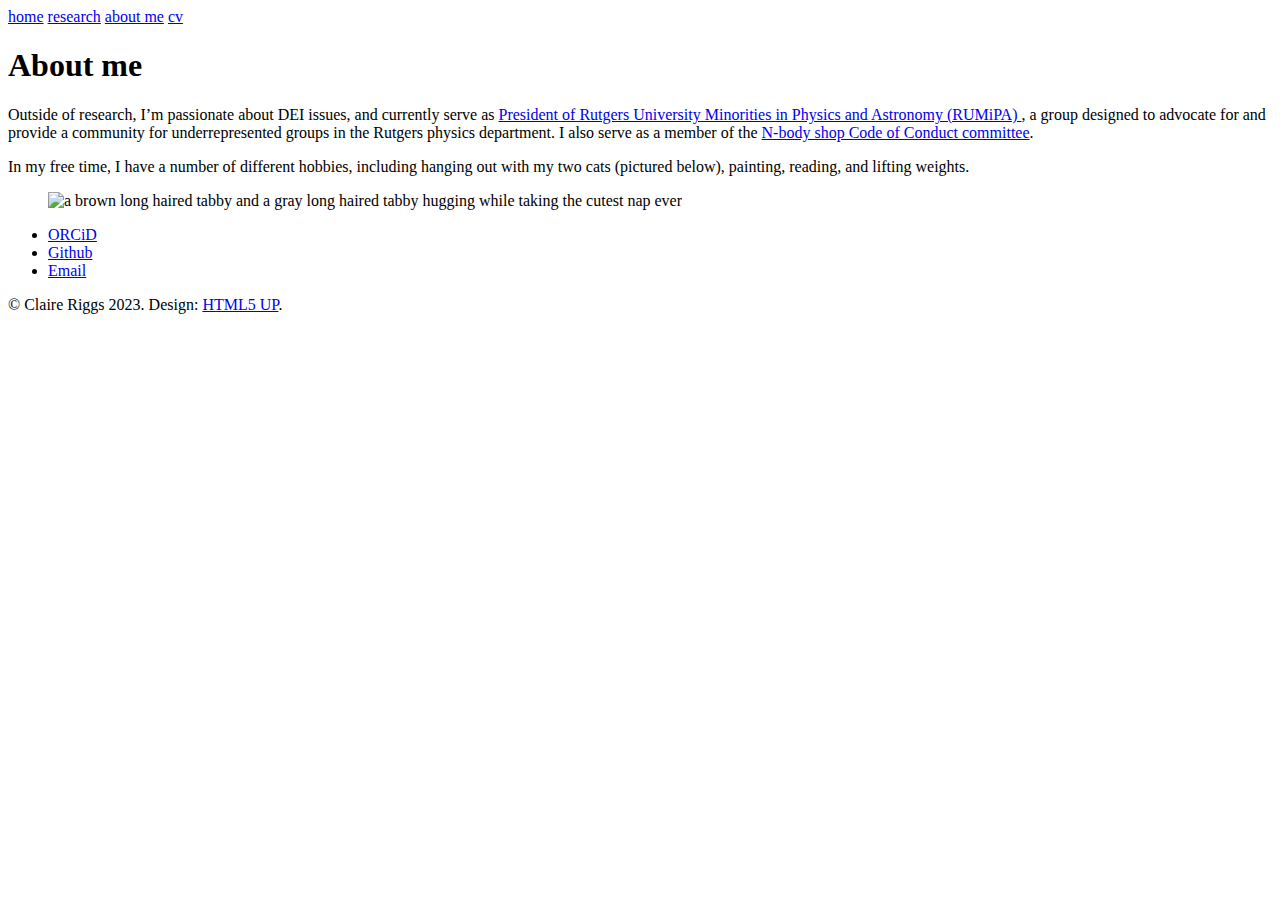
==== aboutme.html @ 35cae591 "Added final files for website" ====
<!DOCTYPE HTML>
<!--
	Aerial by HTML5 UP
	html5up.net | @ajlkn
	Free for personal and commercial use under the CCA 3.0 license (html5up.net/license)
-->
<html>
	<head>
		<title>about me</title>
		<meta charset="utf-8" />
		<meta name="viewport" content="width=device-width, initial-scale=1, user-scalable=no" />
		<link rel="stylesheet" href="assets/css/pages.css" />
		<noscript><link rel="stylesheet" href="assets/css/noscript.css" /></noscript>
	</head>
    <!--                <!-- Navigation Bar-->
<!--    -->
    <div class="navbar">
        <a href="index.html">home</a></li>
        <a href="research.html">research</a></li>
        <a href="aboutme.html">about me</a></li>
        <a href="CV.pdf">cv</a></li>
    </div>

	<body class="is-preload">
		<div id="wrapper">
			<div id="bg"></div>
			<div id="overlay"></div>
			<div id="main">

<!---->
<!--				<!-- Header -->
					<header id="header">
						<h1>About me</h1>
						<p>Outside of research, I’m passionate about DEI issues, and currently serve as <a href="https://www.physics.rutgers.edu/rumipa/index.html"> President of Rutgers University Minorities in Physics and Astronomy (RUMiPA) </a>, a group designed to advocate for and provide a community for underrepresented groups in the Rutgers physics department. I also serve as a member of the <a href="https://github.com/N-BodyShop/code_of_conduct/blob/master/code_of_conduct.md">N-body shop Code of Conduct committee</a>.</p>
                        <p>In my free time, I have a number of different hobbies, including hanging out with my two cats (pictured below), painting, reading, and lifting weights.</p>
                        <figure>
                            <img width = "600" src="assets/css/images/bones_janie.jpeg" alt="a brown long haired tabby and a gray long haired tabby hugging while taking the cutest nap ever">
                        </figure>
                        
						<nav>
							<ul>
								<li><a href="https://orcid.org/0000-0001-8894-5671" class="icon brands fa-orcid"><span class="label">ORCiD</span></a></li>
								<li><a href="https://github.com/clriggs" class="icon brands fa-github"><span class="label">Github</span></a></li>
								<li><a href="mailto:riggs@physics.rutgers.edu" class="icon solid fa-envelope"><span class="label">Email</span></a></li>
							</ul>
						</nav>
					</header>

				<!-- Footer -->
					<footer id="footer">
						<span class="copyright">&copy; Claire Riggs 2023. Design: <a href="http://html5up.net">HTML5 UP</a>.</span>
					</footer>

			</div>
		</div>
		<script>
			window.onload = function() { document.body.classList.remove('is-preload'); }
			window.ontouchmove = function() { return false; }
			window.onorientationchange = function() { document.body.scrollTop = 0; }
		</script>
	</body>


</html>
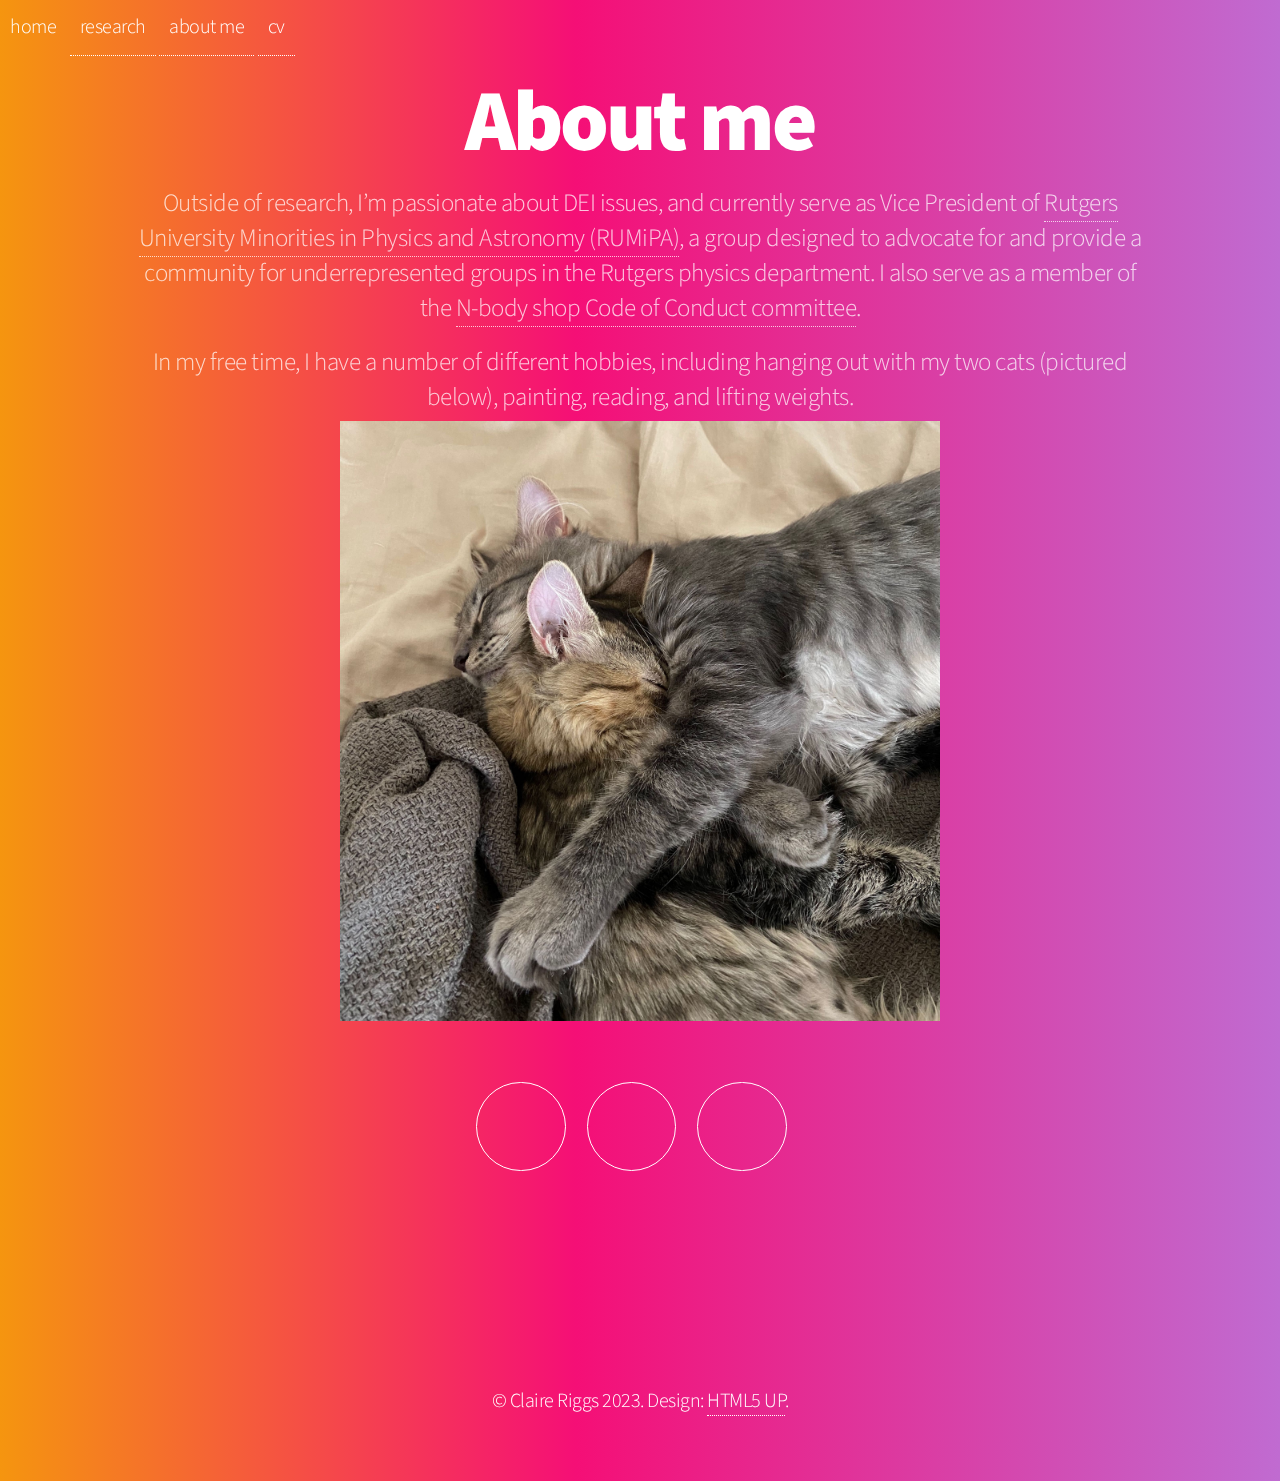
==== commit 7d2d7252: "Update aboutme.html" ====
--- a/aboutme.html
+++ b/aboutme.html
@@ -31,11 +31,12 @@
 <!--				<!-- Header -->
 					<header id="header">
 						<h1>About me</h1>
-						<p>Outside of research, I’m passionate about DEI issues, and currently serve as <a href="https://www.physics.rutgers.edu/rumipa/index.html"> President of Rutgers University Minorities in Physics and Astronomy (RUMiPA) </a>, a group designed to advocate for and provide a community for underrepresented groups in the Rutgers physics department. I also serve as a member of the <a href="https://github.com/N-BodyShop/code_of_conduct/blob/master/code_of_conduct.md">N-body shop Code of Conduct committee</a>.</p>
-                        <p>In my free time, I have a number of different hobbies, including hanging out with my two cats (pictured below), painting, reading, and lifting weights.</p>
-                        <figure>
+						<p>Outside of research, I’m passionate about DEI issues, and currently serve as Vice President of <a href="https://www.physics.rutgers.edu/rumipa/index.html">Rutgers University Minorities in Physics and Astronomy (RUMiPA)</a>, a group designed to advocate for and provide a community for underrepresented groups in the Rutgers physics department. I also serve as a member of the <a href="https://github.com/N-BodyShop/code_of_conduct/blob/master/code_of_conduct.md">N-body shop Code of Conduct committee</a>.</p>
+                        <p>In my free time, I have a number of different hobbies, including hanging out with my two cats (pictured below), painting, reading, and lifting weights.
+			<figure>
                             <img width = "600" src="assets/css/images/bones_janie.jpeg" alt="a brown long haired tabby and a gray long haired tabby hugging while taking the cutest nap ever">
                         </figure>
+			</p>
                         
 						<nav>
 							<ul>
--- a/assets/css/pages.css
+++ b/assets/css/pages.css
@@ -0,0 +1,262 @@
+@import url("https://fonts.googleapis.com/css?family=Source+Sans+Pro:300,900");
+@import url("fontawesome-all.min.css");
+
+/*
+    Aerial by HTML5 UP
+    html5up.net | @ajlkn
+    Free for personal and commercial use under the CCA 3.0 license (html5up.net/license)
+*/
+
+html, body, div, span, applet, object,
+iframe, h1, h2, h3, h4, h5, h6, p, blockquote,
+pre, a, abbr, acronym, address, big, cite,
+code, del, dfn, em, img, ins, kbd, q, s, samp,
+small, strike, strong, sub, sup, tt, var, b,
+u, i, center, dl, dt, dd, ol, ul, li, fieldset,
+form, label, legend, table, caption, tbody,
+tfoot, thead, tr, th, td, article, aside,
+canvas, details, embed, figure, figcaption,
+footer, header, hgroup, menu, nav, output, ruby,
+section, summary, time, mark, audio, video, profilepic {
+    margin: 0;
+    padding: 0;
+    border: 0;
+    font-size: 100%;
+    font: inherit;
+/*    vertical-align: baseline;*/
+    
+}
+
+article, aside, details, figcaption, figure,
+footer, header, hgroup, menu, nav, section {
+    display: inline-block;}
+
+/* Navbar */
+
+
+@media (max-width: 600px) {
+  .navbar a {
+    display: none; /* Hide the links on small screens */
+  }
+  .navbar a.icon {
+    display: block; /* Show only the icon on small screens */
+    position: absolute; /* Position the icon at the right corner */
+    right: 0; /* Align the icon to the right */
+    top: 0; /* Align the icon to the top */
+  }
+  .navbar.responsive a.icon {
+    position: absolute; /* Position the icon at the right corner */
+    right: 0; /* Align the icon to the right */
+    top: 0; /* Align the icon to the top */
+  }
+  .navbar.responsive a {
+    display: block; /* Show the links on small screens */
+    text-align: left; /* Align the links to the left */
+  }
+}
+
+.navbar {
+  position: fixed; /* Make the navbar stay at the top */
+  top: 0; /* Position the navbar at the top of the page */
+  width: 100%; /* Make the navbar take up the full width */
+  z-index: 10; /* Make the navbar appear above other elements */
+}
+
+.navbar a {
+  display: inline-block; /* Make the links align horizontally */
+  padding: 10px; /* Add some padding around the links */
+  color: white; /* Change the link color */
+ background-color: none; /* Change the background color */*/*/*/
+/*  text-decoration: none; /* Remove the underline from the links */*/
+}
+
+ol, ul, il {
+    list-style: none;
+    display: inline-block;
+}
+
+body {
+    line-height: 1;
+    background:  linear-gradient(90deg, #f5950f 0%, #f50f76 45%, #c06bd1 100%);
+    color: #fff;
+    font-family: 'Source Sans Pro', sans-serif;
+    font-size: 15pt;
+    font-weight: 300 !important;
+    letter-spacing: -0.025em;
+    line-height: 1.75em;
+    overflow: scroll;
+}
+
+a {
+    border-bottom: dotted 1px;
+    color: inherit;
+    outline: 0;
+    text-decoration: none;
+}
+
+    a:hover{
+        border-color: transparent;
+    }
+
+/* Icon */
+    .icon {
+        text-decoration: none;
+        position: relative;
+        display: inline-block;
+        font-style: normal;
+        font-variant: normal;
+        text-transform: none !important
+/*        text-rendering: auto;*/
+        line-height: 1;
+        font-family: 'Font Awesome 5 Free';
+        font-weight: 900;
+        font-size: 30;
+        border-bottom: none;
+    }
+
+    .icon > .label {
+        display: none;
+    }
+
+    .icon.brands:before {
+        font-family: 'Font Awesome 5 Brands';
+    }
+    .circle{
+        border: 5px solid white;
+        width: 300px;
+        height: 300px;
+        border-radius: 50%;
+    }
+
+
+/* Header */
+
+#header {
+    padding: 100px;
+    cursor: default;
+    display: inline-block;
+/*    opacity: 0;*/
+    position: relative;
+    text-align: center;
+    top: -1em;
+    vertical-align: middle;
+    width: 80%;
+}
+
+    #header h1 {
+        font-size: 4.35em;
+        font-weight: 900;
+        letter-spacing: -0.035em;
+        line-height: 1em;
+    }
+
+    #header h2 {
+        font-size: 2.75em;
+        font-weight: 400;
+        letter-spacing: -0.035em;
+        line-height: 1em;
+        padding-top: 75px;
+    }
+
+    #header p {
+        font-size: 1.25em;
+        margin: 0.75em 0 0.25em 0;
+        opacity: 0.75;
+    }
+
+    #header nav li {
+        margin: 1.5em 0 0 0;
+        backface-visibility: hidden;
+        display: inline-block;
+        height: 5.35em;
+        line-height: 5.885em;
+        opacity: 1;
+        position: relative;
+        top: 0;
+        width: 5.35em;
+        
+    }
+
+    #header nav a {
+        border-radius: 100%;
+        border: solid 1px #fff;
+        display: block;
+        font-size: 1.75em;
+        height: 2.5em;
+        line-height: 2.5em;
+        position: relative;
+        text-align: center;
+        top: 0;
+        width: 2.5em;
+        
+    }
+
+    #header nav a:hover {
+    font-size: 1.75em;
+    background-color: rgba(255, 255, 255, 0.175);
+    color: #fff;
+    }
+
+    #header nav a:active {
+        font-size: 1.75em;
+        background: none;
+        background-color: rgba(255, 255, 255, 0.35);
+        color: #fff;
+    }
+
+    #header nav a span {
+        display: none;
+    }
+
+
+/* Background */
+
+    #wrapper {
+        left: 0;
+        opacity: 1;
+        width: 100%;
+    }
+
+    #main {
+        text-align: center;
+        width: 100%
+        display: inline-block;
+        content: '';
+    }
+    #bg {
+        background: linear-gradient(90deg, #f5950f 0%, #f50f76 45%, #c06bd1 100%);
+        background-repeat: no-repeat;
+/*        background-size: 75% auto;*/
+        backface-visibility: hidden;
+        margin: 0;
+        z-index: 1;
+        width: 100%;
+    }
+
+    #overlay {
+        background-attachment: fixed, fixed;
+        background-image: url("images/overlay-pattern.png"), url('images/overlay.svg');
+        background-position: top left, center center;
+        background-repeat: repeat;
+        background-size: auto, cover;
+        height: 100%;
+        left: 0;
+        opacity: 1;
+        position: fixed;
+        top: 0;
+        width: 100%;
+    }
+
+/* Footer */
+
+    #footer {
+        background-image: linear-gradient(top, rgba(0,0,0,0), rgba(0,0,0,0.5) 75%);
+        bottom: 0;
+        cursor: default;
+        height: 6em;
+        left: 0;
+        line-height: 8em;
+        position: relative;
+        text-align: center;
+        width: 100%;
+    }
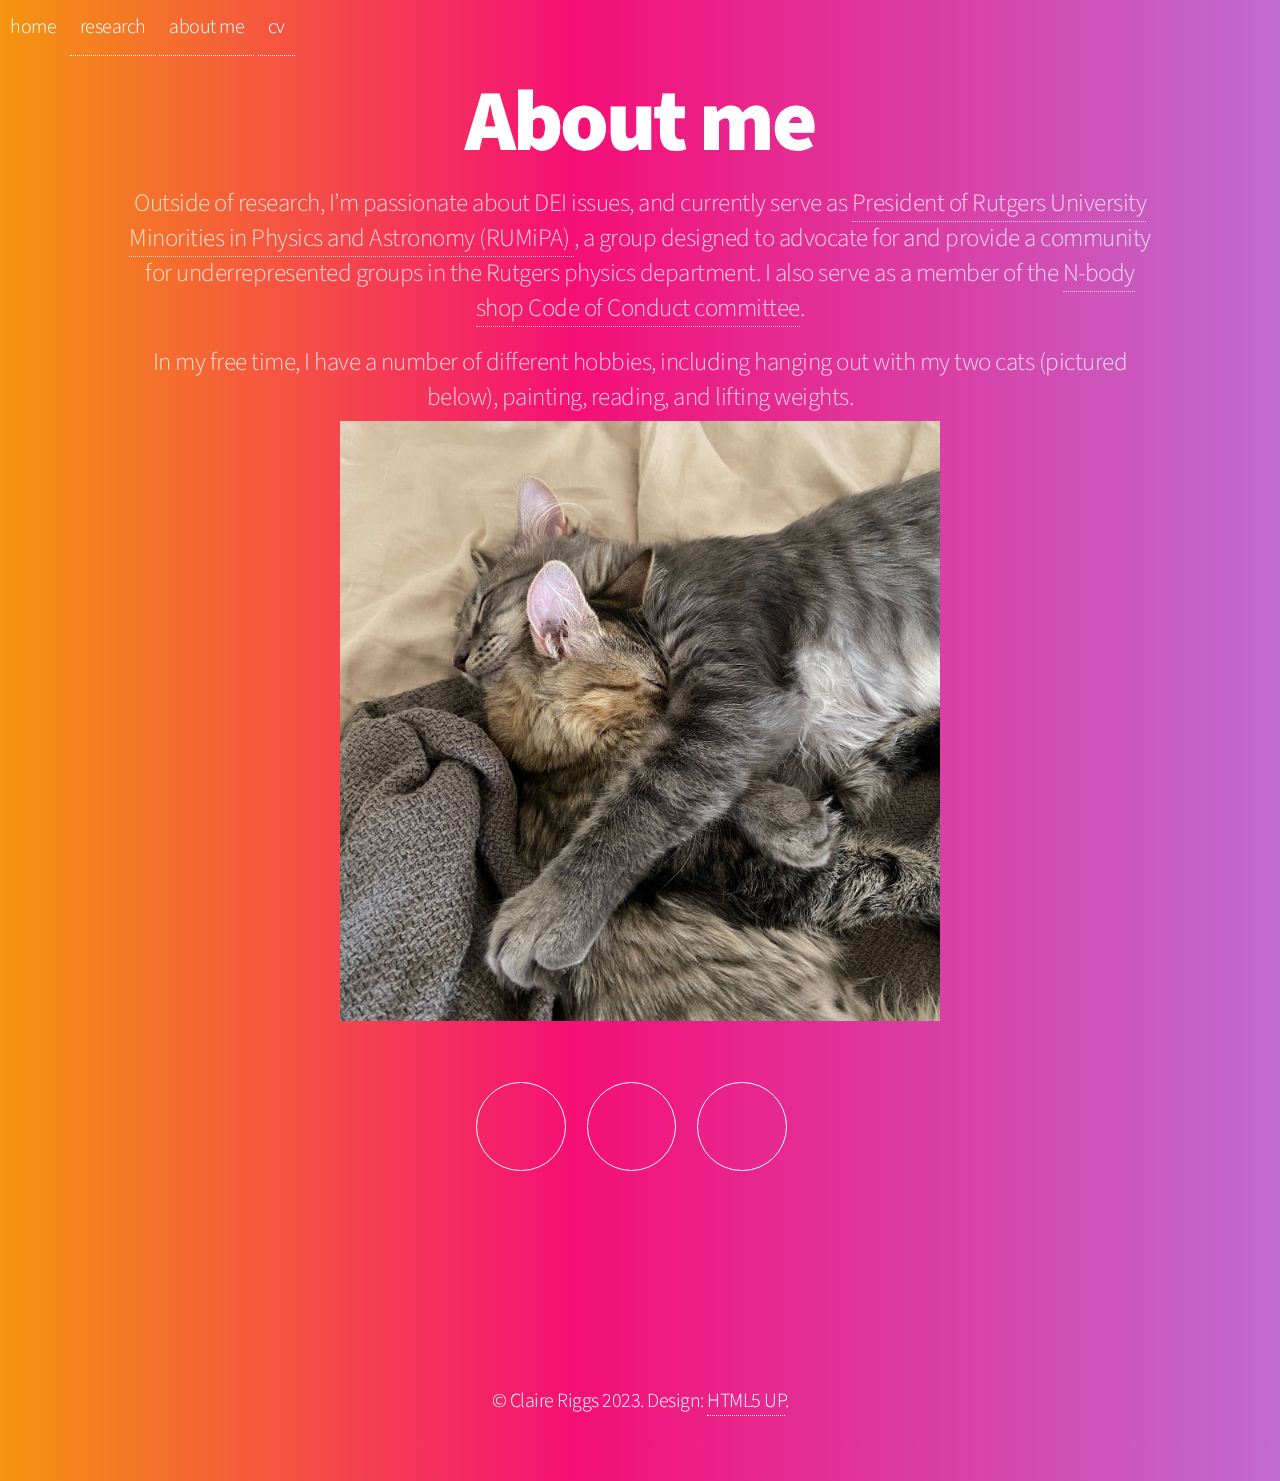
==== commit 7ca8c3f3: "Add files via upload" ====
--- a/aboutme.html
+++ b/aboutme.html
@@ -31,12 +31,12 @@
 <!--				<!-- Header -->
 					<header id="header">
 						<h1>About me</h1>
-						<p>Outside of research, I’m passionate about DEI issues, and currently serve as Vice President of <a href="https://www.physics.rutgers.edu/rumipa/index.html">Rutgers University Minorities in Physics and Astronomy (RUMiPA)</a>, a group designed to advocate for and provide a community for underrepresented groups in the Rutgers physics department. I also serve as a member of the <a href="https://github.com/N-BodyShop/code_of_conduct/blob/master/code_of_conduct.md">N-body shop Code of Conduct committee</a>.</p>
+						<p>Outside of research, I’m passionate about DEI issues, and currently serve as <a href="https://www.physics.rutgers.edu/rumipa/index.html"> President of Rutgers University Minorities in Physics and Astronomy (RUMiPA) </a>, a group designed to advocate for and provide a community for underrepresented groups in the Rutgers physics department. I also serve as a member of the <a href="https://github.com/N-BodyShop/code_of_conduct/blob/master/code_of_conduct.md">N-body shop Code of Conduct committee</a>.</p>
                         <p>In my free time, I have a number of different hobbies, including hanging out with my two cats (pictured below), painting, reading, and lifting weights.
-			<figure>
-                            <img width = "600" src="assets/css/images/bones_janie.jpeg" alt="a brown long haired tabby and a gray long haired tabby hugging while taking the cutest nap ever">
+                        <figure>
+                            <img width="600" src="assets/css/images/bones_janie.jpeg" alt="a brown long haired tabby and a gray long haired tabby hugging while taking the cutest nap ever">
                         </figure>
-			</p>
+                        </p>
                         
 						<nav>
 							<ul>
--- a/assets/css/pages.css
+++ b/assets/css/pages.css
@@ -33,6 +33,10 @@
 
 /* Navbar */
 
+@viewport {
+    width: device-width;
+    zoom: 1.0;
+}
 
 @media (max-width: 600px) {
   .navbar a {
@@ -260,3 +264,67 @@
         text-align: center;
         width: 100%;
     }
+
+/* Mobile */
+
+@media screen and (max-width: 736px) {
+    
+    /* Basic */
+    
+    body {
+        min-width: 320px;
+    }
+    
+    body, input, select, textarea {
+        font-size: 11pt;
+    }
+    
+    #bg {
+        background-size: 300px auto;
+        width: 900px;
+    }
+    
+    /* Header */
+    
+    #header h1 {
+        font-size: 2.5em;
+    }
+    
+    #header p {
+        font-size: 1em;
+    }
+    
+    #header nav {
+        font-size: 1em;
+    }
+    
+    #header nav a:hover {
+        font-size: 1em;
+    }
+    
+    #header nav a:active {
+        font-size: 1em;
+    }
+    
+}
+
+/* Mobile (Portrait) */
+
+    @media screen and (max-width: 480px) {
+        #bg {
+                    background-size: 412.5px auto;
+                    width: 480px;
+                }
+
+            /* Header */
+
+                #header nav {
+                    padding: 0.1em;
+                }
+                
+                #overlay {
+                    none;
+                }
+    }
+    
+    
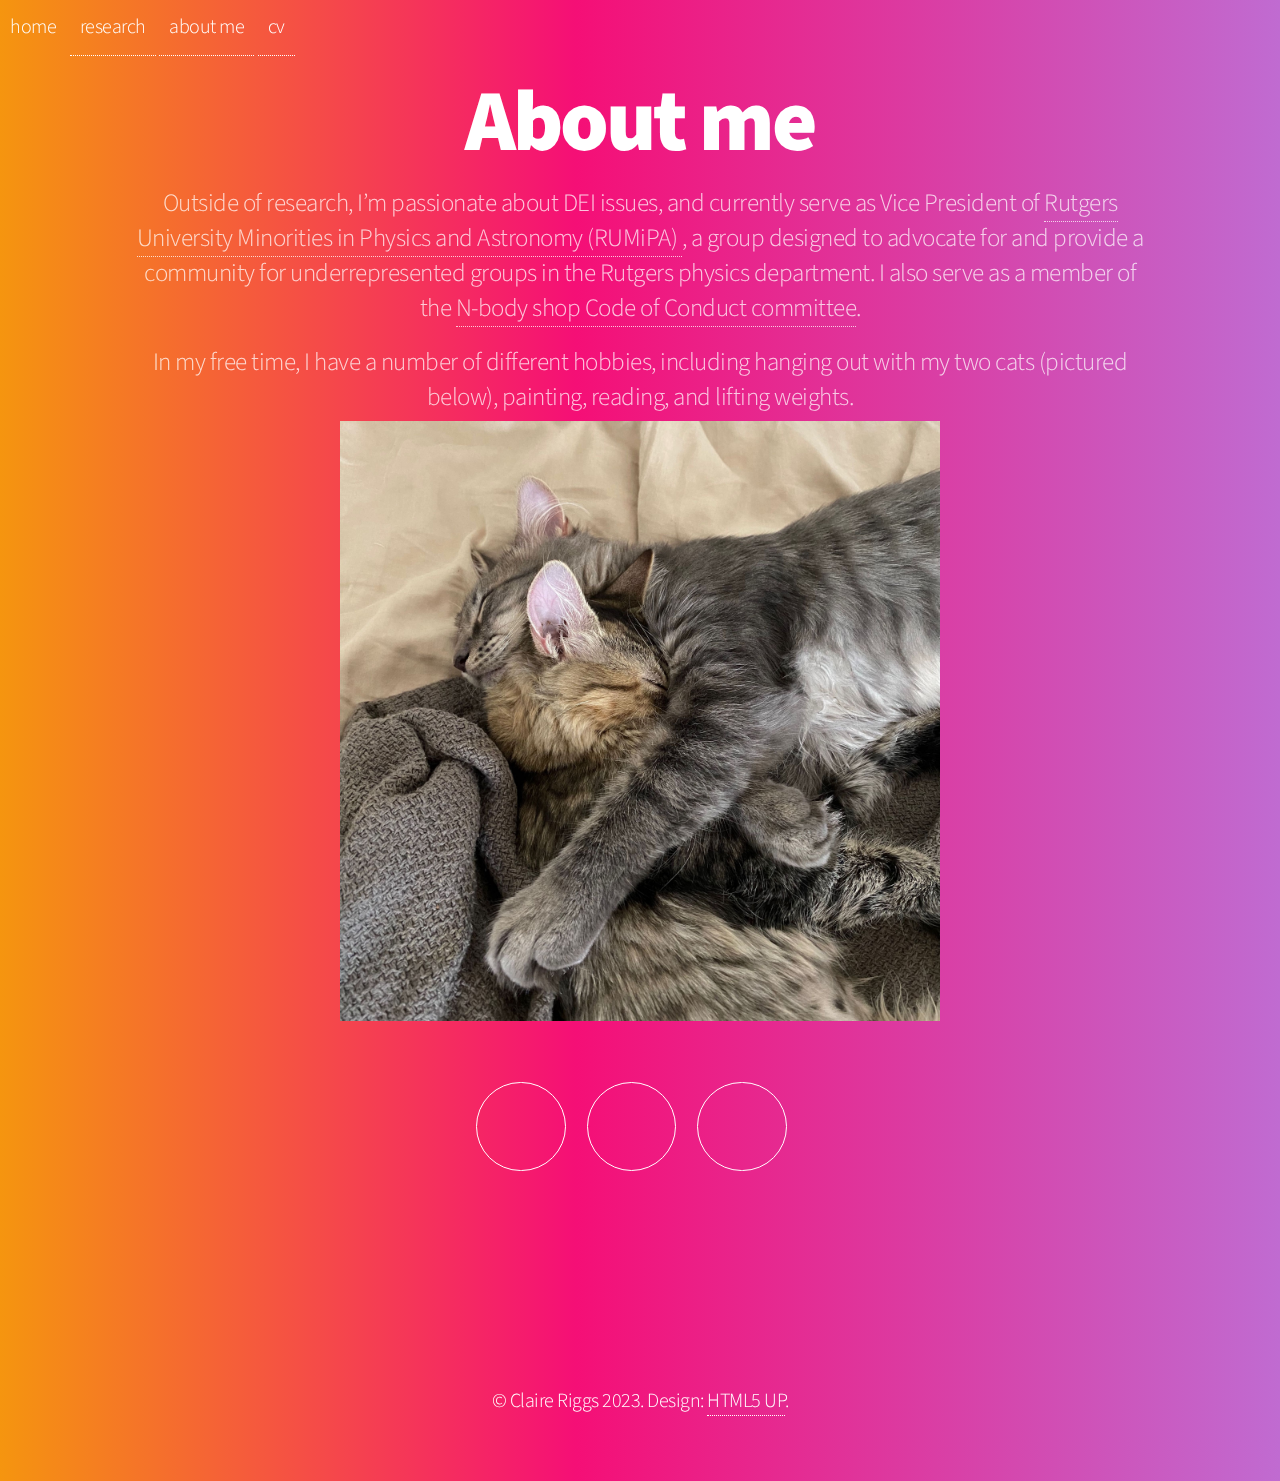
==== commit 59850a93: "Update aboutme.html" ====
--- a/aboutme.html
+++ b/aboutme.html
@@ -31,7 +31,7 @@
 <!--				<!-- Header -->
 					<header id="header">
 						<h1>About me</h1>
-						<p>Outside of research, I’m passionate about DEI issues, and currently serve as <a href="https://www.physics.rutgers.edu/rumipa/index.html"> President of Rutgers University Minorities in Physics and Astronomy (RUMiPA) </a>, a group designed to advocate for and provide a community for underrepresented groups in the Rutgers physics department. I also serve as a member of the <a href="https://github.com/N-BodyShop/code_of_conduct/blob/master/code_of_conduct.md">N-body shop Code of Conduct committee</a>.</p>
+						<p>Outside of research, I’m passionate about DEI issues, and currently serve as Vice President of <a href="https://www.physics.rutgers.edu/rumipa/index.html">Rutgers University Minorities in Physics and Astronomy (RUMiPA) </a>, a group designed to advocate for and provide a community for underrepresented groups in the Rutgers physics department. I also serve as a member of the <a href="https://github.com/N-BodyShop/code_of_conduct/blob/master/code_of_conduct.md">N-body shop Code of Conduct committee</a>.</p>
                         <p>In my free time, I have a number of different hobbies, including hanging out with my two cats (pictured below), painting, reading, and lifting weights.
                         <figure>
                             <img width="600" src="assets/css/images/bones_janie.jpeg" alt="a brown long haired tabby and a gray long haired tabby hugging while taking the cutest nap ever">
--- a/assets/css/pages.css
+++ b/assets/css/pages.css
@@ -91,6 +91,14 @@
     overflow: scroll;
 }
 
+img {
+    width: 600px
+}
+
+img.gradient_fig{
+    width: 300px
+}
+
 a {
     border-bottom: dotted 1px;
     color: inherit;
@@ -273,6 +281,7 @@
     
     body {
         min-width: 320px;
+        background:  #c06bd1;
     }
     
     body, input, select, textarea {
@@ -282,6 +291,7 @@
     #bg {
         background-size: 300px auto;
         width: 900px;
+        background: #c06bd1;
     }
     
     /* Header */
@@ -305,26 +315,61 @@
     #header nav a:active {
         font-size: 1em;
     }
+    #overlay {
+        none;
+        opacity: 0;
+        background-image: none;
+    }
+    
+    img{
+        width: 300px;
+    }
+    
+    img.gradient_fig{
+        width: 150px
+    }
+
+    video {
+        width: 300px;
+    }
     
 }
 
 /* Mobile (Portrait) */
 
-    @media screen and (max-width: 480px) {
-        #bg {
-                    background-size: 412.5px auto;
-                    width: 480px;
-                }
-
-            /* Header */
-
-                #header nav {
-                    padding: 0.1em;
-                }
-                
-                #overlay {
-                    none;
-                }
-    }
-    
-    
+@media screen and (max-width: 480px) {
+    #bg {
+                background-size: 300px auto;
+                width: 480px;
+                background: #c06bd1;
+            }
+
+        /* Header */
+
+            #header nav {
+                padding: 0.1em;
+            }
+            
+            #overlay {
+                none;
+                opacity: 0;
+                background-image: none;
+            }
+            
+            #body {
+                background: #c06bd1;
+            }
+            
+            img{
+                width: 300px;
+            }
+            
+            img.gradient_fig{
+                width: 150px
+            }
+            video {
+                width: 300px;
+            }
+}
+
+    
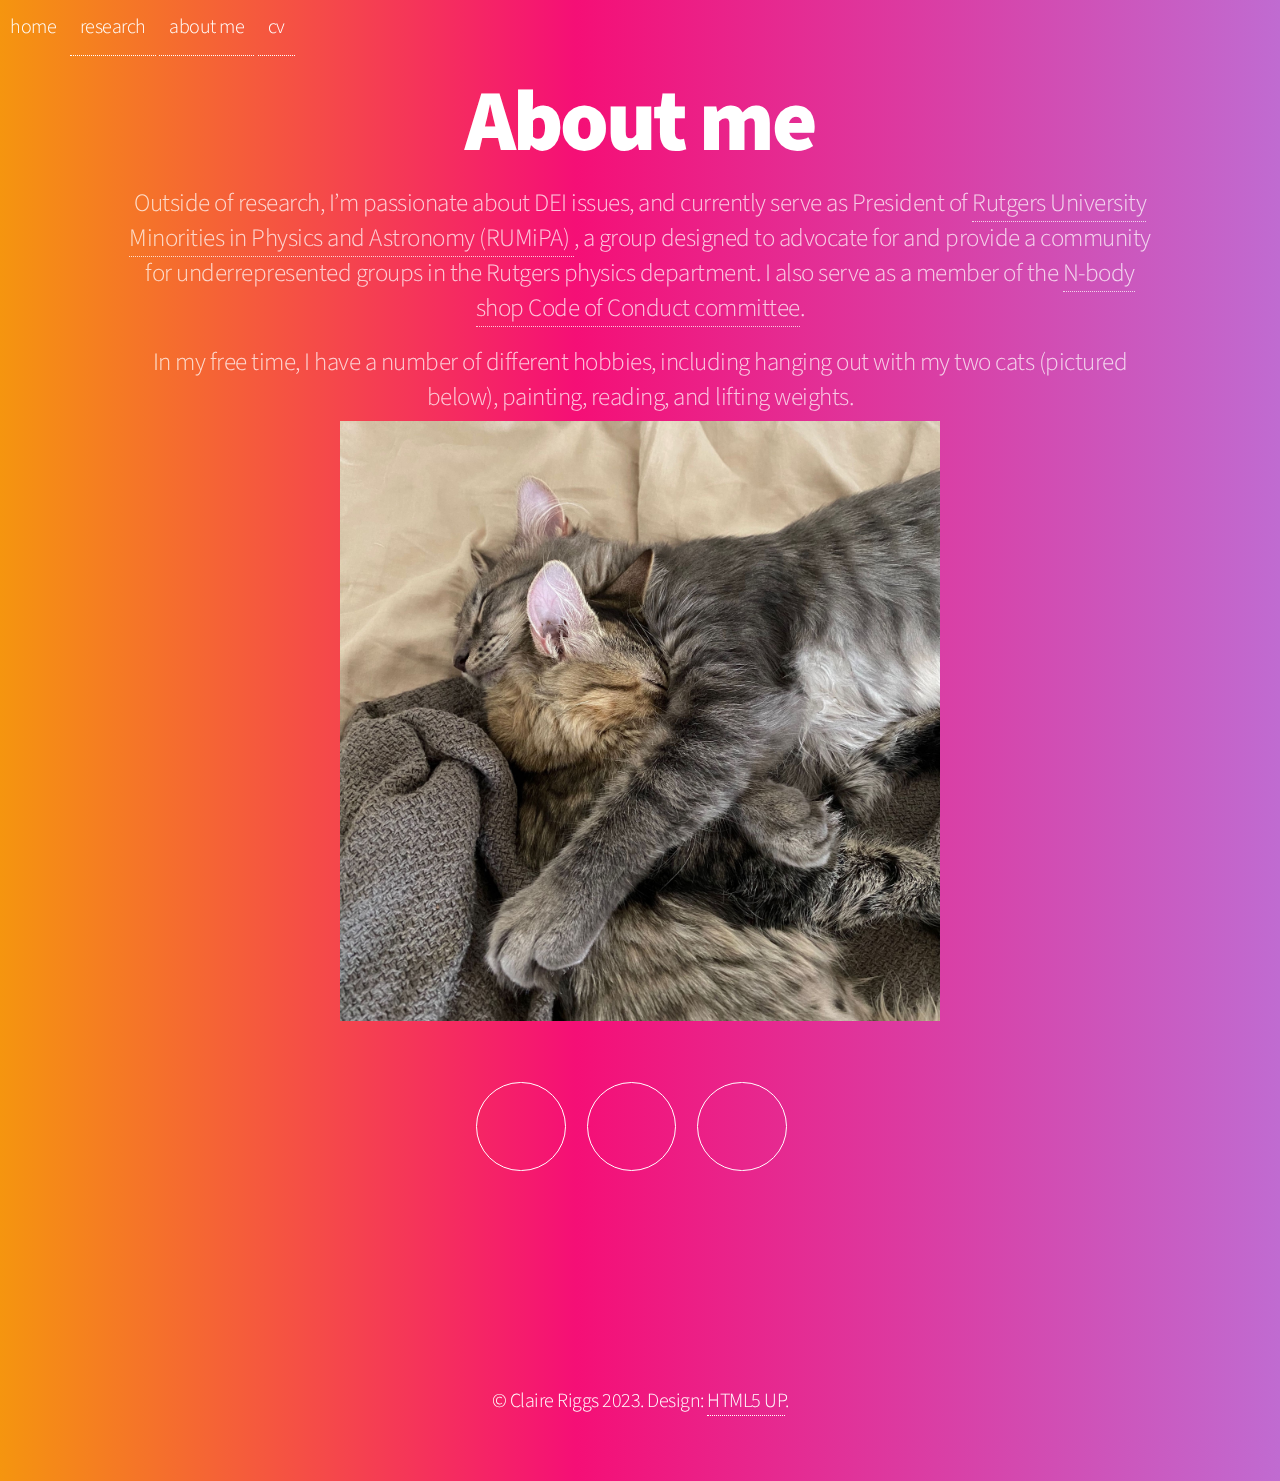
==== commit 2d4abb16: "Update aboutme.html" ====
--- a/aboutme.html
+++ b/aboutme.html
@@ -31,7 +31,7 @@
 <!--				<!-- Header -->
 					<header id="header">
 						<h1>About me</h1>
-						<p>Outside of research, I’m passionate about DEI issues, and currently serve as Vice President of <a href="https://www.physics.rutgers.edu/rumipa/index.html">Rutgers University Minorities in Physics and Astronomy (RUMiPA) </a>, a group designed to advocate for and provide a community for underrepresented groups in the Rutgers physics department. I also serve as a member of the <a href="https://github.com/N-BodyShop/code_of_conduct/blob/master/code_of_conduct.md">N-body shop Code of Conduct committee</a>.</p>
+						<p>Outside of research, I’m passionate about DEI issues, and currently serve as President of <a href="https://www.physics.rutgers.edu/rumipa/index.html">Rutgers University Minorities in Physics and Astronomy (RUMiPA) </a>, a group designed to advocate for and provide a community for underrepresented groups in the Rutgers physics department. I also serve as a member of the <a href="https://github.com/N-BodyShop/code_of_conduct/blob/master/code_of_conduct.md">N-body shop Code of Conduct committee</a>.</p>
                         <p>In my free time, I have a number of different hobbies, including hanging out with my two cats (pictured below), painting, reading, and lifting weights.
                         <figure>
                             <img width="600" src="assets/css/images/bones_janie.jpeg" alt="a brown long haired tabby and a gray long haired tabby hugging while taking the cutest nap ever">
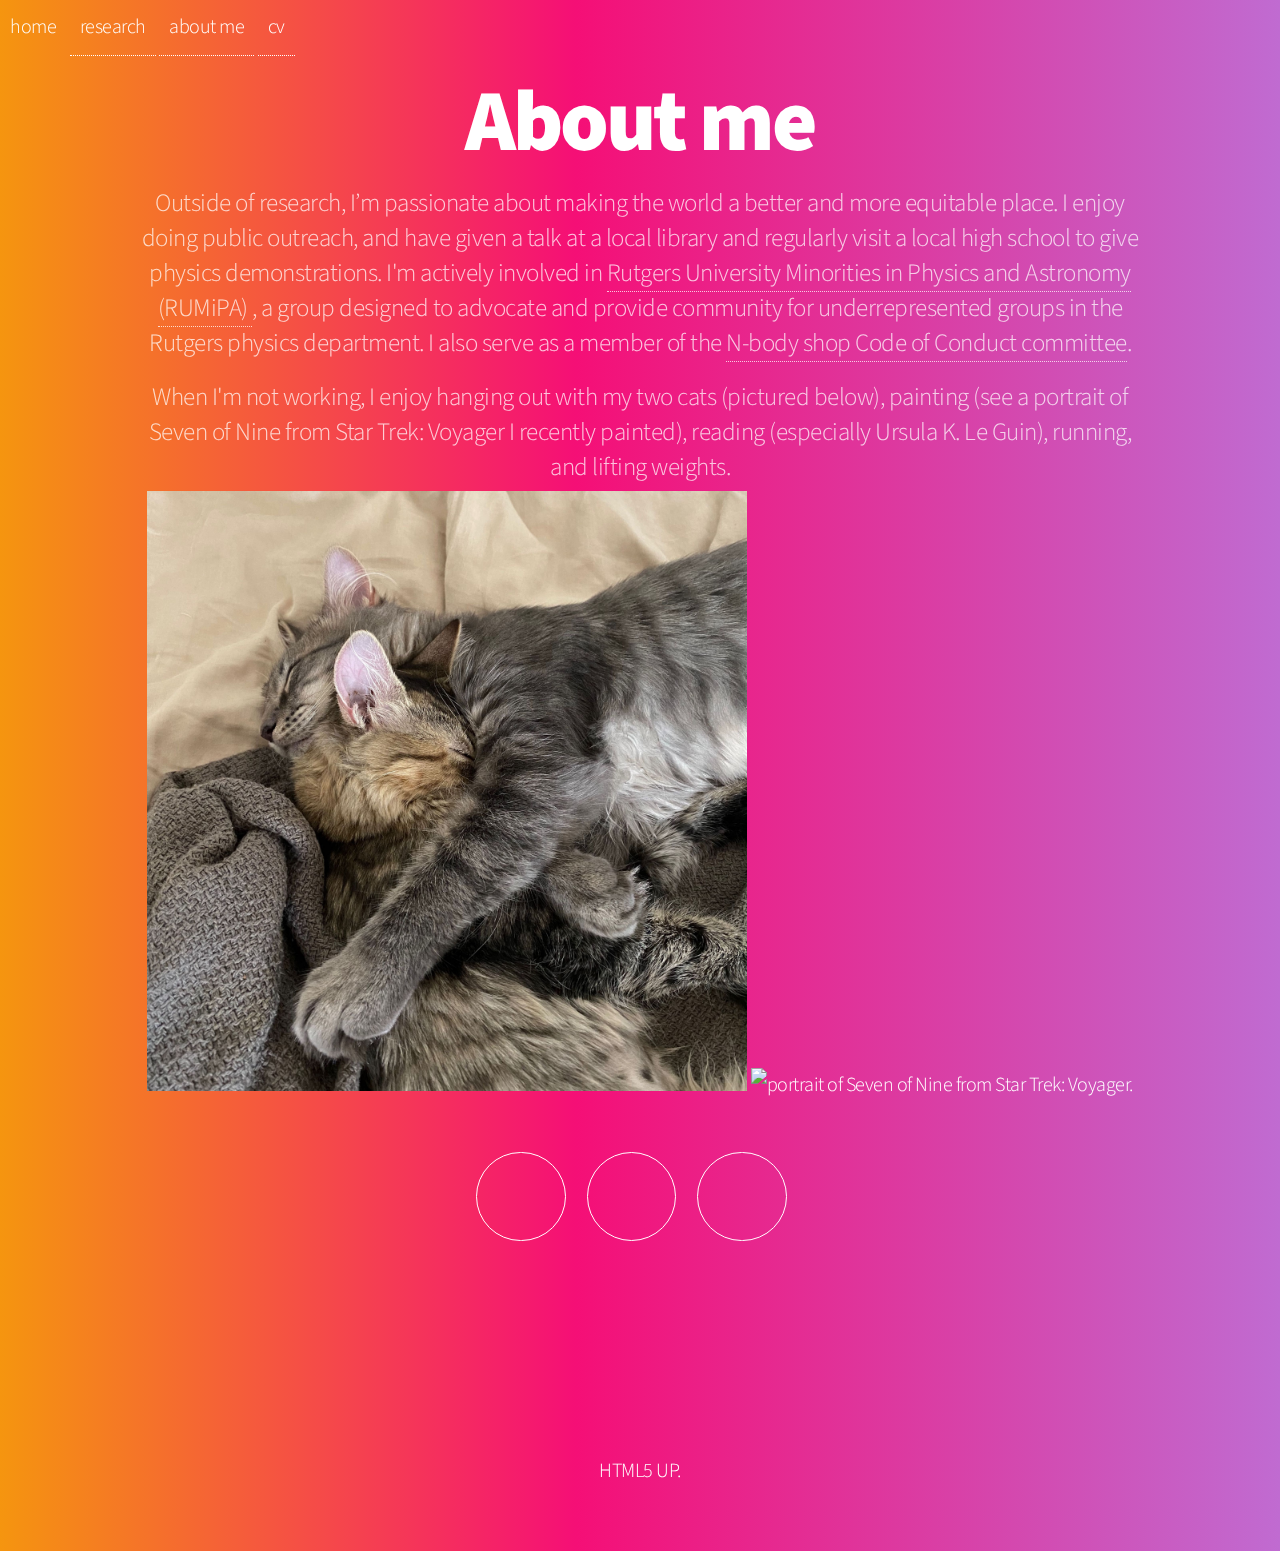
==== commit ce93f3e6: "Update aboutme.html" ====
--- a/aboutme.html
+++ b/aboutme.html
@@ -31,11 +31,14 @@
 <!--				<!-- Header -->
 					<header id="header">
 						<h1>About me</h1>
-						<p>Outside of research, I’m passionate about DEI issues, and currently serve as President of <a href="https://www.physics.rutgers.edu/rumipa/index.html">Rutgers University Minorities in Physics and Astronomy (RUMiPA) </a>, a group designed to advocate for and provide a community for underrepresented groups in the Rutgers physics department. I also serve as a member of the <a href="https://github.com/N-BodyShop/code_of_conduct/blob/master/code_of_conduct.md">N-body shop Code of Conduct committee</a>.</p>
-                        <p>In my free time, I have a number of different hobbies, including hanging out with my two cats (pictured below), painting, reading, and lifting weights.
+						<p>Outside of research, I’m passionate about making the world a better and more equitable place. I enjoy doing public outreach, and have given a talk at a local library and regularly visit a local high school to give physics demonstrations. I'm actively involved in <a href="https://www.physics.rutgers.edu/rumipa/index.html">Rutgers University Minorities in Physics and Astronomy (RUMiPA) </a>, a group designed to advocate and provide community for underrepresented groups in the Rutgers physics department. I also serve as a member of the <a href="https://github.com/N-BodyShop/code_of_conduct/blob/master/code_of_conduct.md">N-body shop Code of Conduct committee</a>.</p>
+                        <p>When I'm not working, I enjoy hanging out with my two cats (pictured below), painting (see a portrait of Seven of Nine from <em>Star Trek: Voyager</em> I recently painted), reading (especially Ursula K. Le Guin), running, and lifting weights.
                         <figure>
                             <img width="600" src="assets/css/images/bones_janie.jpeg" alt="a brown long haired tabby and a gray long haired tabby hugging while taking the cutest nap ever">
                         </figure>
+			<figure>
+				<img width="400" src="assets/css/images/seven.jpeg" alt="portrait of Seven of Nine from Star Trek: Voyager.">
+			</figure>	
                         </p>
                         
 						<nav>
@@ -49,7 +52,7 @@
 
 				<!-- Footer -->
 					<footer id="footer">
-						<span class="copyright">&copy; Claire Riggs 2023. Design: <a href="http://html5up.net">HTML5 UP</a>.</span>
+						<span Design: <a href="http://html5up.net">HTML5 UP</a>.</span>
 					</footer>
 
 			</div>
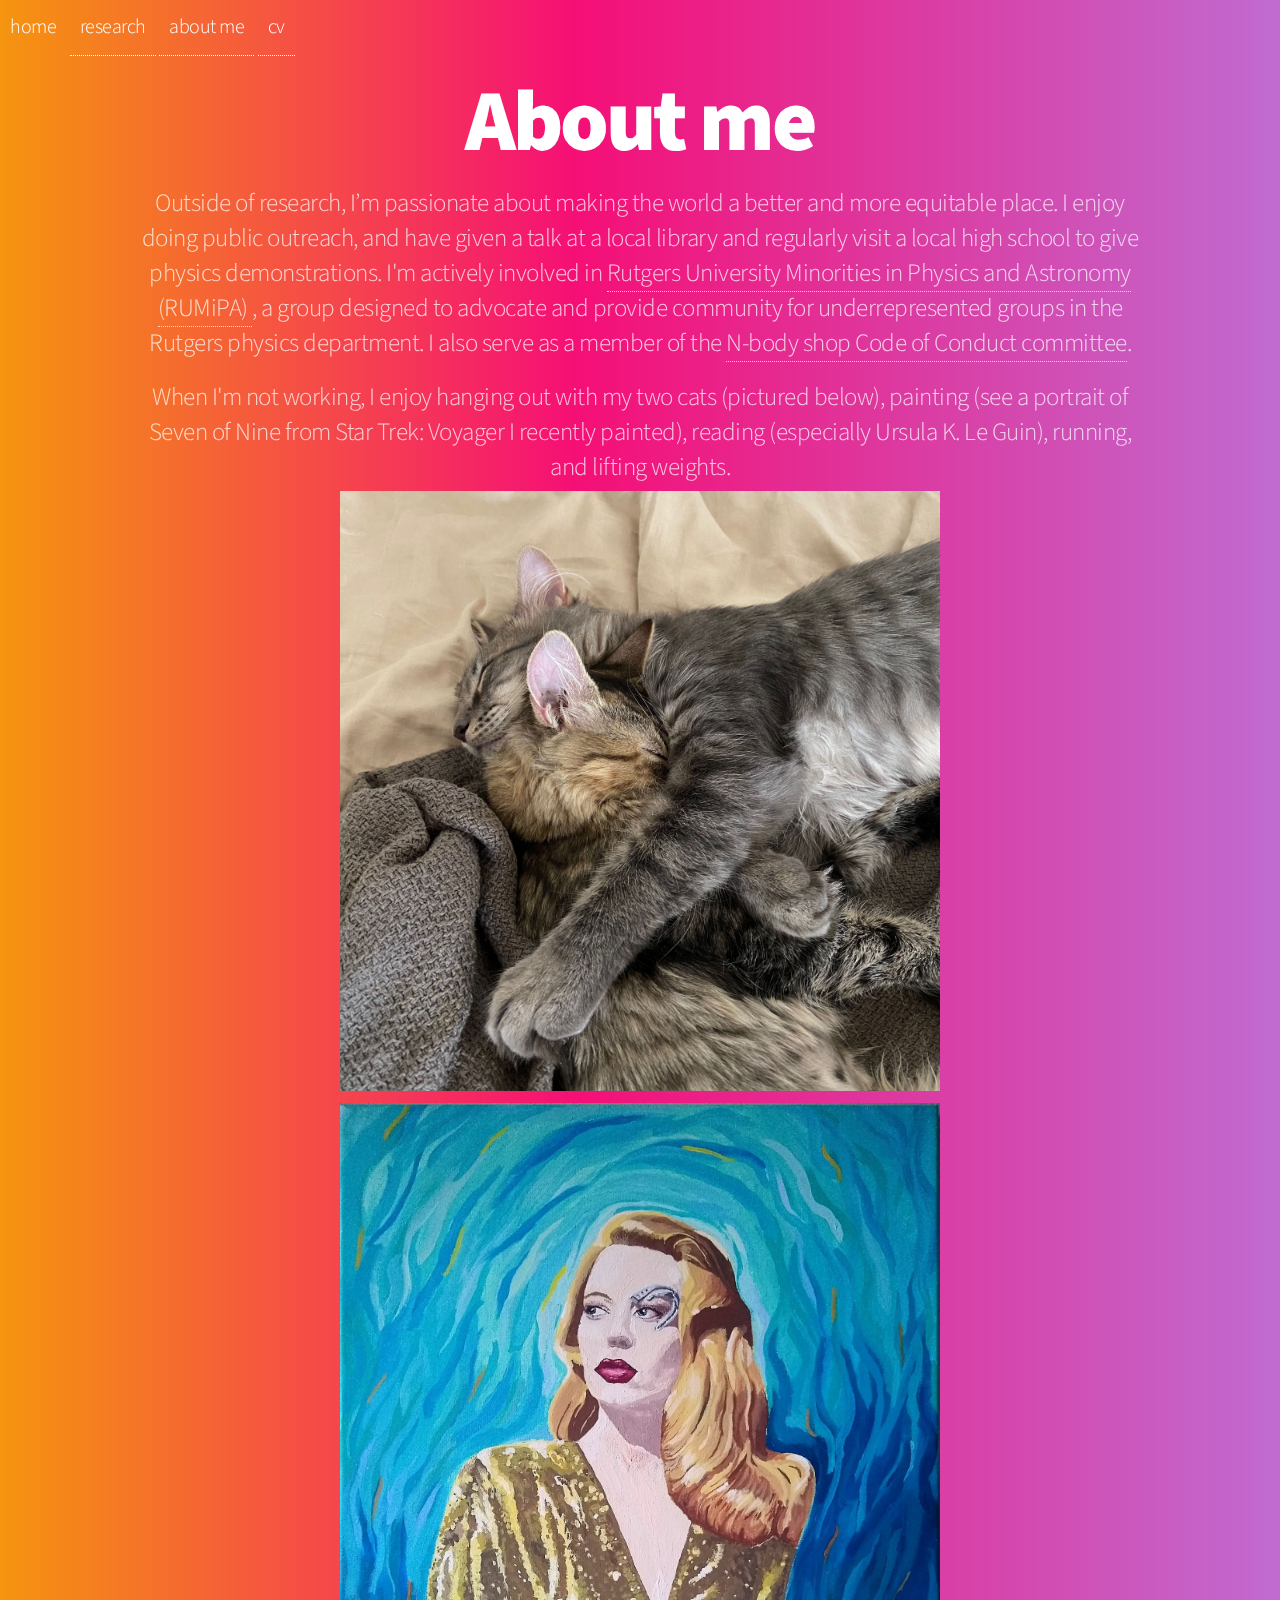
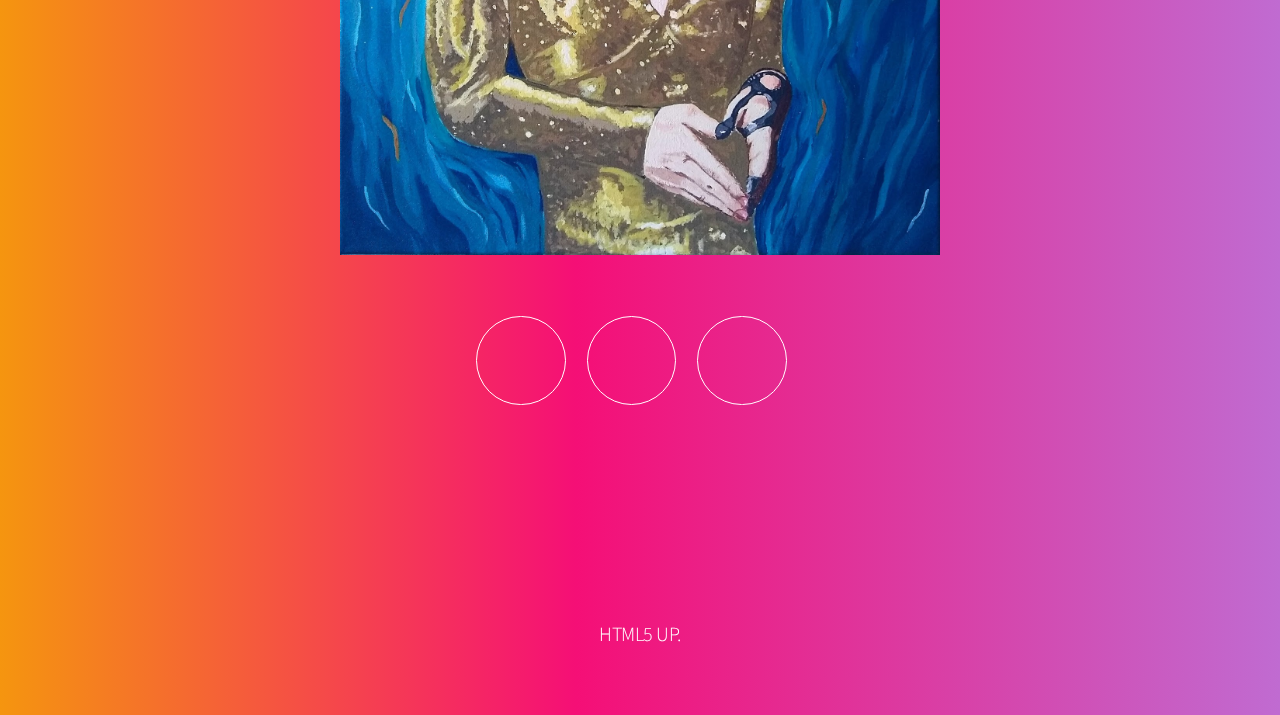
==== commit 12640b53: "Update aboutme.html" ====
--- a/aboutme.html
+++ b/aboutme.html
@@ -52,7 +52,7 @@
 
 				<!-- Footer -->
 					<footer id="footer">
-						<span Design: <a href="http://html5up.net">HTML5 UP</a>.</span>
+						<span class="copyright" Design: <a href="http://html5up.net">HTML5 UP</a>.</span>
 					</footer>
 
 			</div>
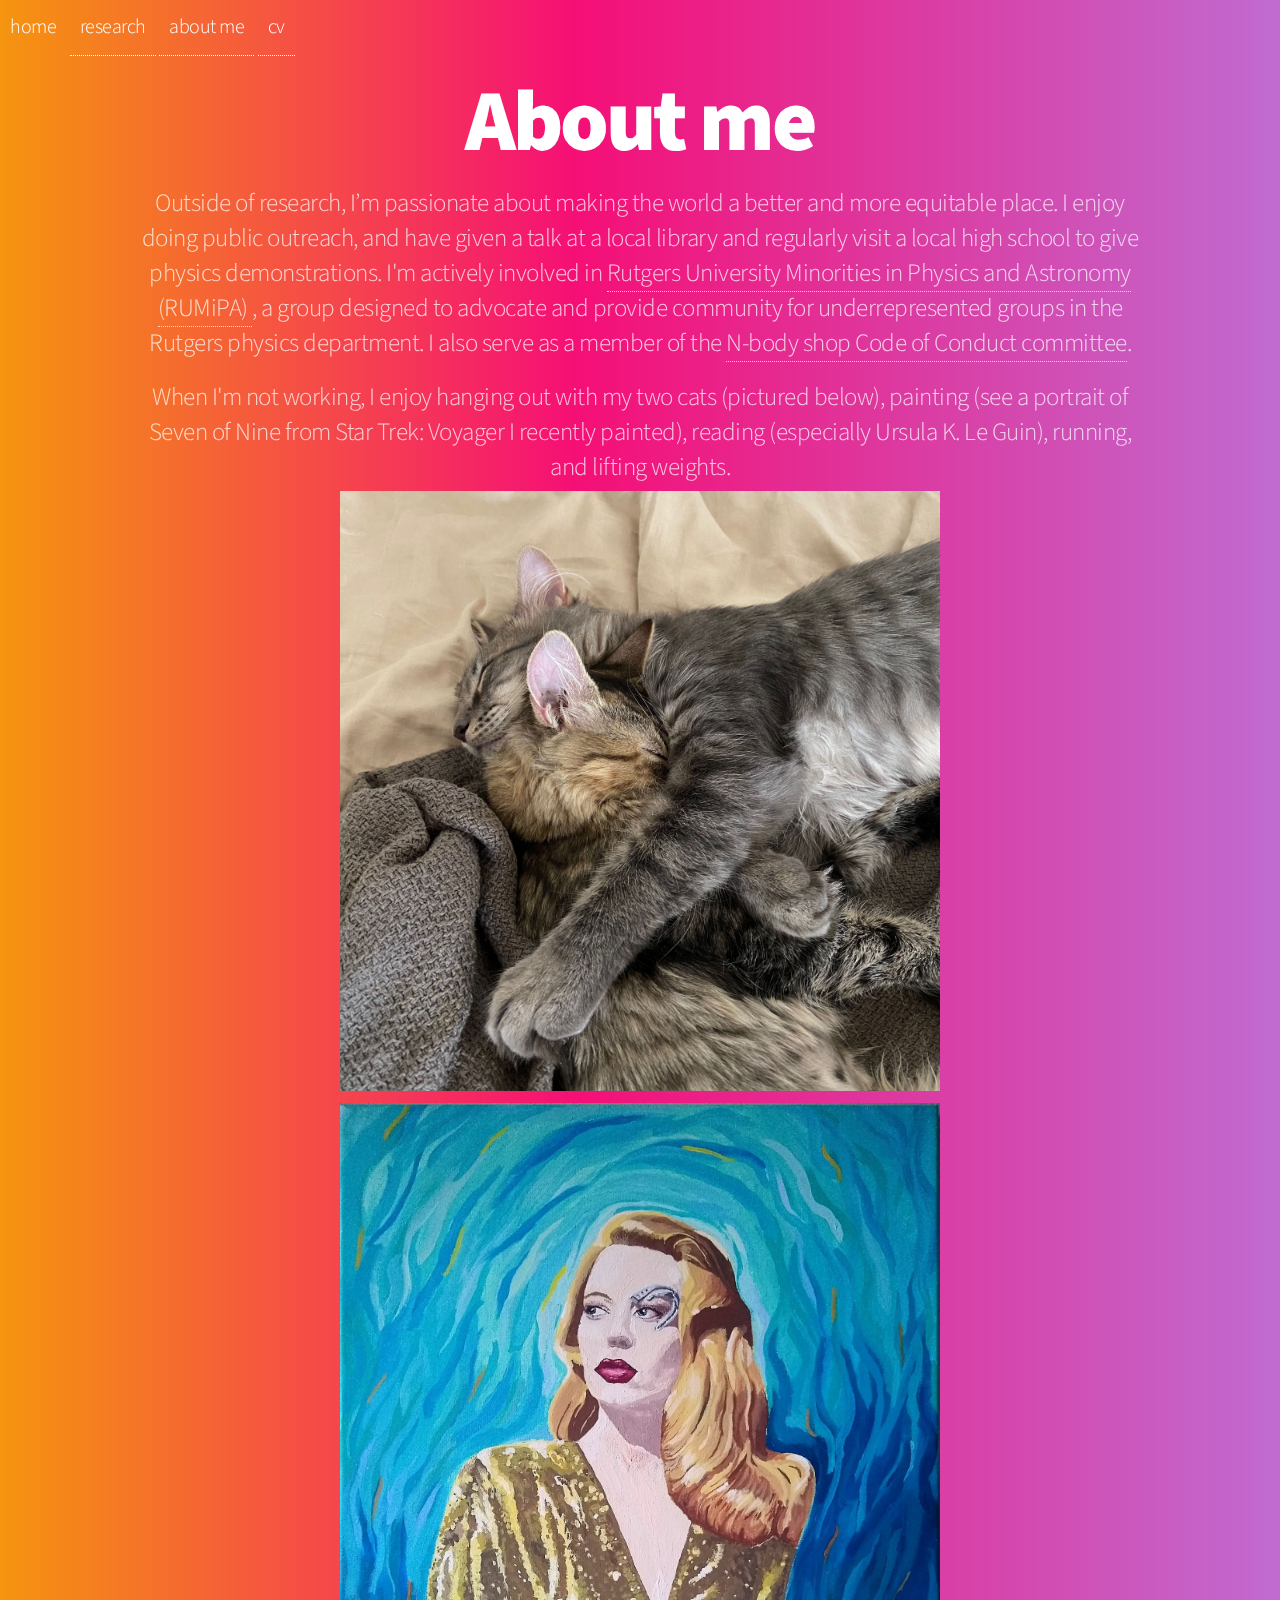
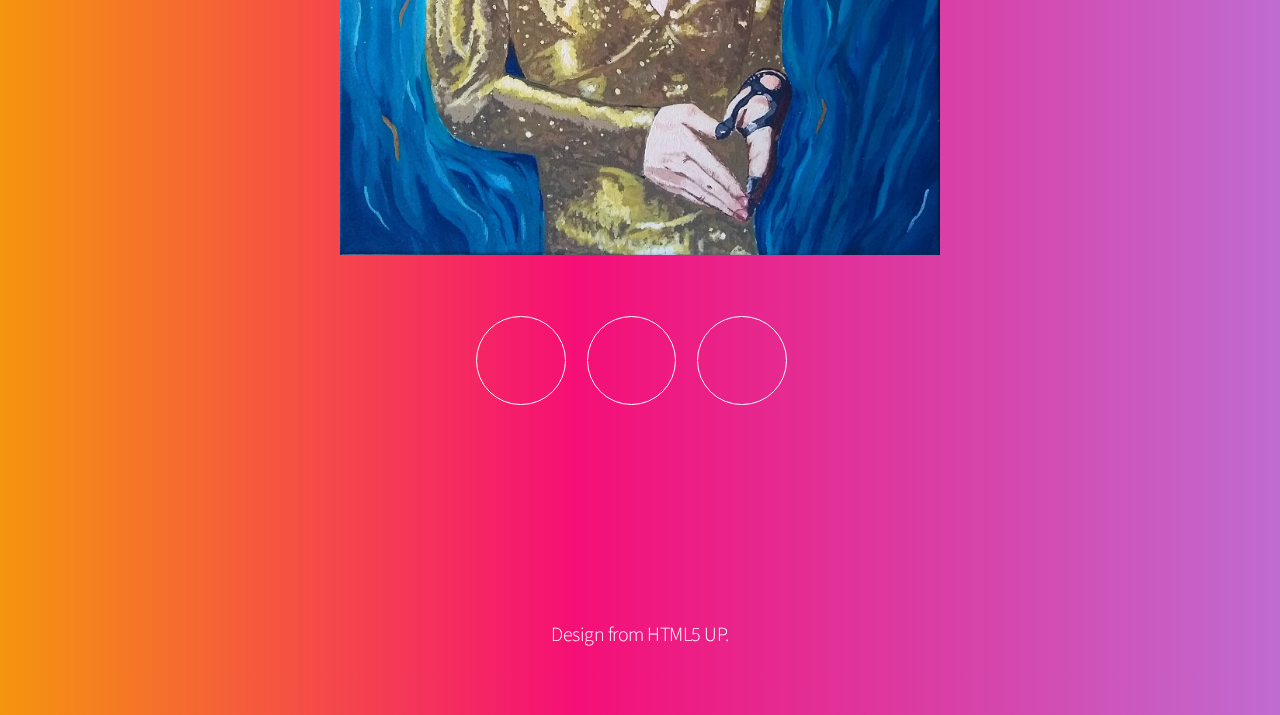
==== commit 9b7696dc: "Update aboutme.html" ====
--- a/aboutme.html
+++ b/aboutme.html
@@ -52,7 +52,7 @@
 
 				<!-- Footer -->
 					<footer id="footer">
-						<span class="copyright" Design: <a href="http://html5up.net">HTML5 UP</a>.</span>
+						<span <a href="http://html5up.net"> Design from HTML5 UP</a>.</span>
 					</footer>
 
 			</div>
